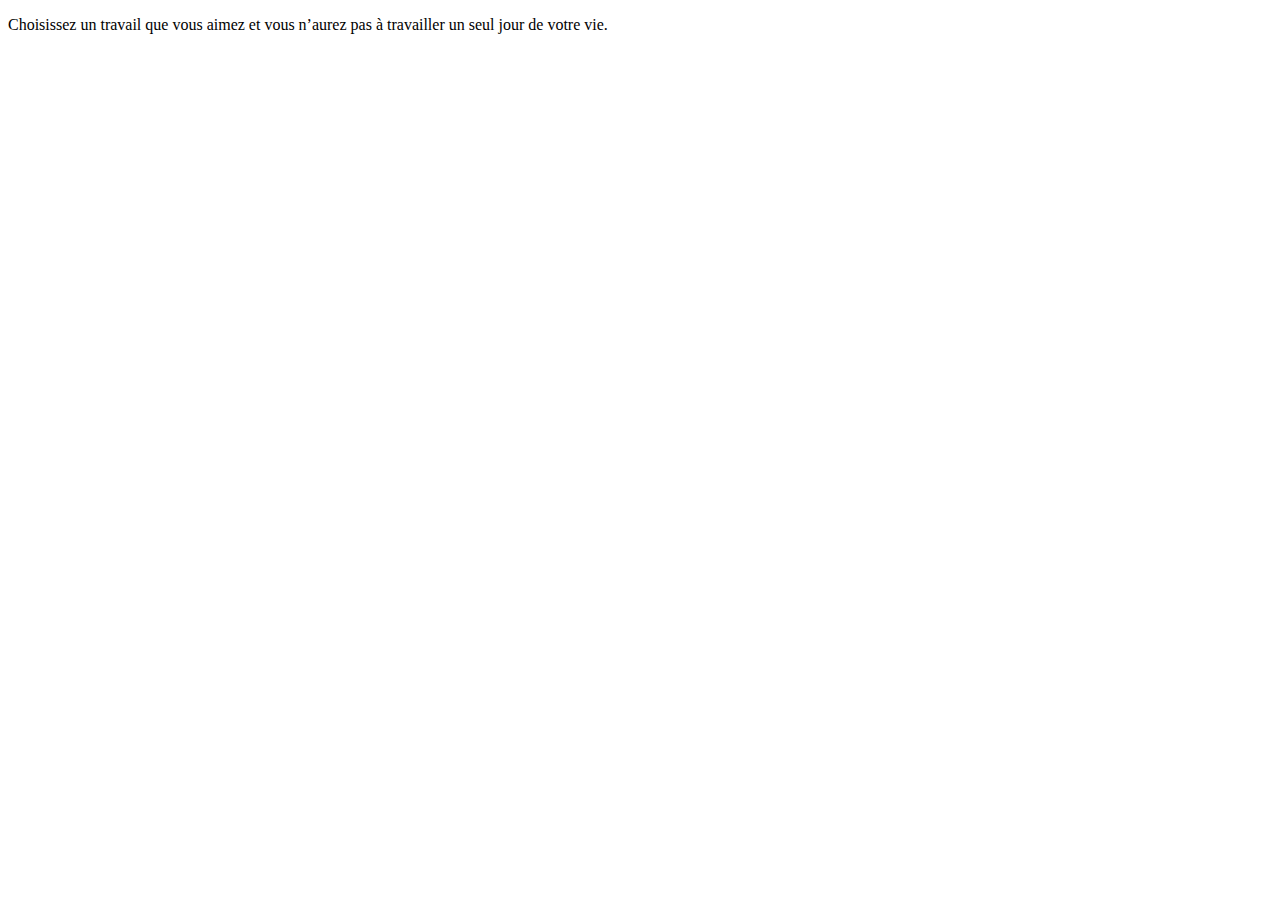
==== mot-plus-long.html @ 27191d8b "Add files via upload" ====
<!DOCTYPE html>
<html lang="fr">
<head>
<meta charset="UTF-8" />
<meta name="viewport" content="width=device-width, initial-scale=1.0" />
<meta http-equiv="X-UA-Compatible" content="ie=edge" />
<title>Mot le plus long</title>
</head>
<body>
<header></header>
<main>
<p id="citation">Choisissez un travail que vous aimez et vous n’aurez pas
à travailler un seul jour de votre vie.</p>
<p id="motPlusLong"></p>
</main>
<footer></footer>
<script src="Mot-Plus-Long.js"></script>
</body>
</html>
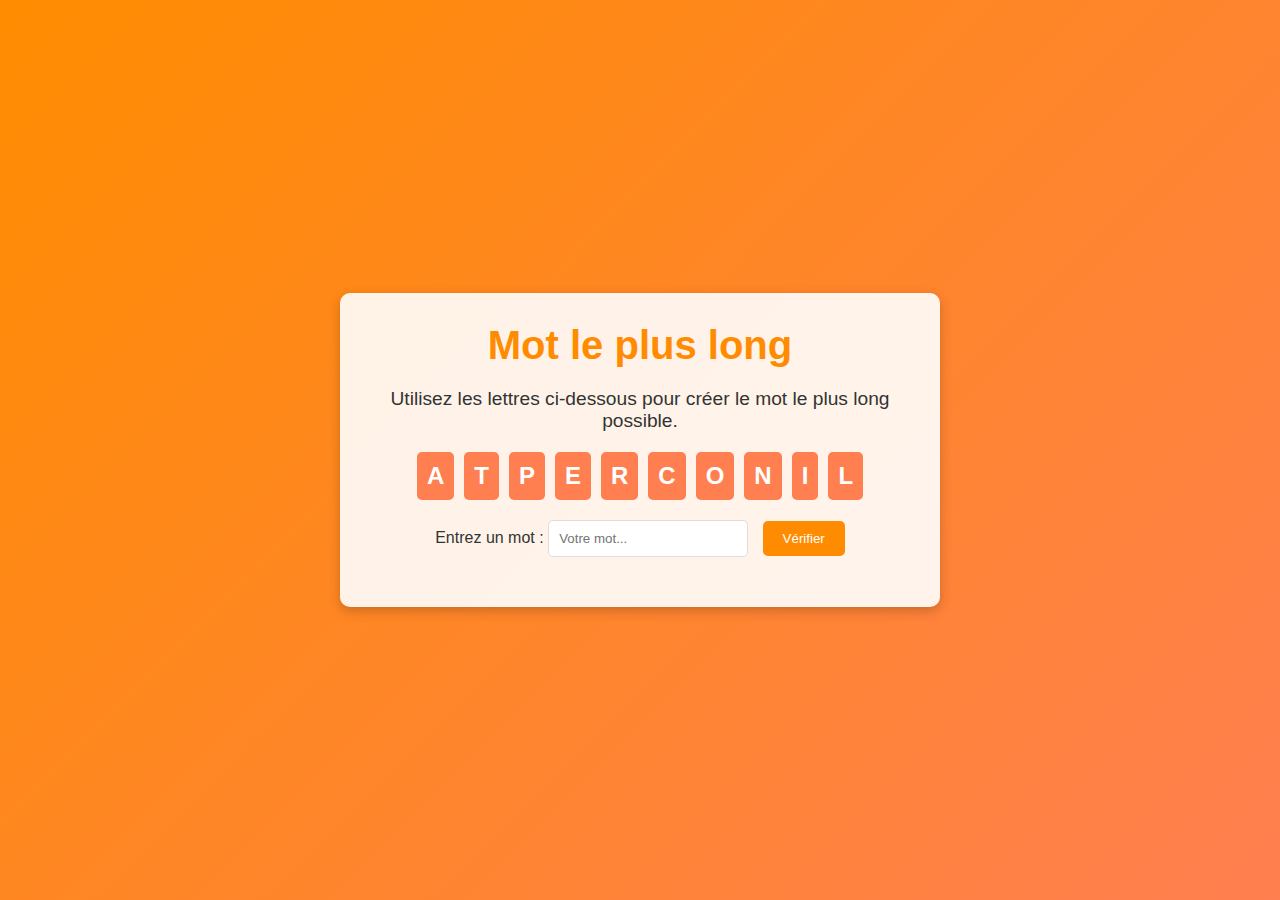
==== commit 0c2a45b2: "Update mot-plus-long.html" ====
--- a/mot-plus-long.html
+++ b/mot-plus-long.html
@@ -1,19 +1,42 @@
 <!DOCTYPE html>
 <html lang="fr">
+
 <head>
-<meta charset="UTF-8" />
-<meta name="viewport" content="width=device-width, initial-scale=1.0" />
-<meta http-equiv="X-UA-Compatible" content="ie=edge" />
-<title>Mot le plus long</title>
+    <meta charset="UTF-8" />
+    <meta name="viewport" content="width=device-width, initial-scale=1.0" />
+    <meta http-equiv="X-UA-Compatible" content="ie=edge" />
+    <link rel="stylesheet" href="mot-plus-long.css" />
+    <title>Mot le plus long</title>
 </head>
+
 <body>
-<header></header>
-<main>
-<p id="citation">Choisissez un travail que vous aimez et vous n’aurez pas
-à travailler un seul jour de votre vie.</p>
-<p id="motPlusLong"></p>
-</main>
-<footer></footer>
-<script src="Mot-Plus-Long.js"></script>
+    <div class="container">
+        <h1>Mot le plus long</h1>
+        <p>Utilisez les lettres ci-dessous pour créer le mot le plus long possible.</p>
+        <div id="letters-container">
+            <div class="letters">
+                <span>A</span>
+                <span>T</span>
+                <span>P</span>
+                <span>E</span>
+                <span>R</span>
+                <span>C</span>
+                <span>O</span>
+                <span>N</span>
+                <span>I</span>
+                <span>L</span>
+            </div>
+        </div>
+        <form id="word-form">
+            <label for="user-word">Entrez un mot : </label>
+            <input type="text" id="user-word" placeholder="Votre mot..." required />
+            <button type="submit">Vérifier</button>
+        </form>
+        <p id="result"></p>
+        <p id="message"></p>
+    </div>
+
+    <script src="mot-plus-long.js"></script>
 </body>
-</html>+
+</html>
--- a/mot-plus-long.css
+++ b/mot-plus-long.css
@@ -0,0 +1,98 @@
+/* Styles de base */
+* {
+    margin: 0;
+    padding: 0;
+    box-sizing: border-box;
+    font-family: Arial, sans-serif;
+}
+
+body {
+    background: linear-gradient(135deg, #ff8c00, #ff7f50); /* Dégradé chaud */
+    color: #333;
+    display: flex;
+    justify-content: center;
+    align-items: center;
+    height: 100vh;
+    margin: 0;
+}
+
+.container {
+    background-color: rgba(255, 255, 255, 0.9);
+    border-radius: 10px;
+    padding: 30px;
+    text-align: center;
+    box-shadow: 0 4px 12px rgba(0, 0, 0, 0.2);
+    width: 100%;
+    max-width: 600px;
+}
+
+h1 {
+    font-size: 2.5em;
+    color: #ff8c00;
+    margin-bottom: 20px;
+}
+
+p {
+    font-size: 1.2em;
+    margin-bottom: 20px;
+}
+
+#letters-container {
+    margin-bottom: 20px;
+}
+
+.letters {
+    display: flex;
+    flex-wrap: wrap;
+    justify-content: center;
+    gap: 10px;
+    font-size: 1.5em;
+    margin-bottom: 20px;
+}
+
+.letters span {
+    background-color: #ff7f50;
+    color: white;
+    padding: 10px;
+    border-radius: 5px;
+    font-weight: bold;
+    text-transform: uppercase;
+}
+
+form {
+    margin-top: 20px;
+}
+
+input {
+    padding: 10px;
+    width: 200px;
+    margin-right: 10px;
+    border-radius: 5px;
+    border: 1px solid #ddd;
+}
+
+button {
+    background-color: #ff8c00;
+    color: white;
+    padding: 10px 20px;
+    border: none;
+    border-radius: 5px;
+    cursor: pointer;
+    transition: background-color 0.3s ease;
+}
+
+button:hover {
+    background-color: #ff7f50;
+}
+
+#result {
+    font-size: 1.2em;
+    font-weight: bold;
+    margin-top: 20px;
+    color: #333;
+}
+
+#message {
+    font-size: 1.1em;
+    color: #ff8c00;
+}
